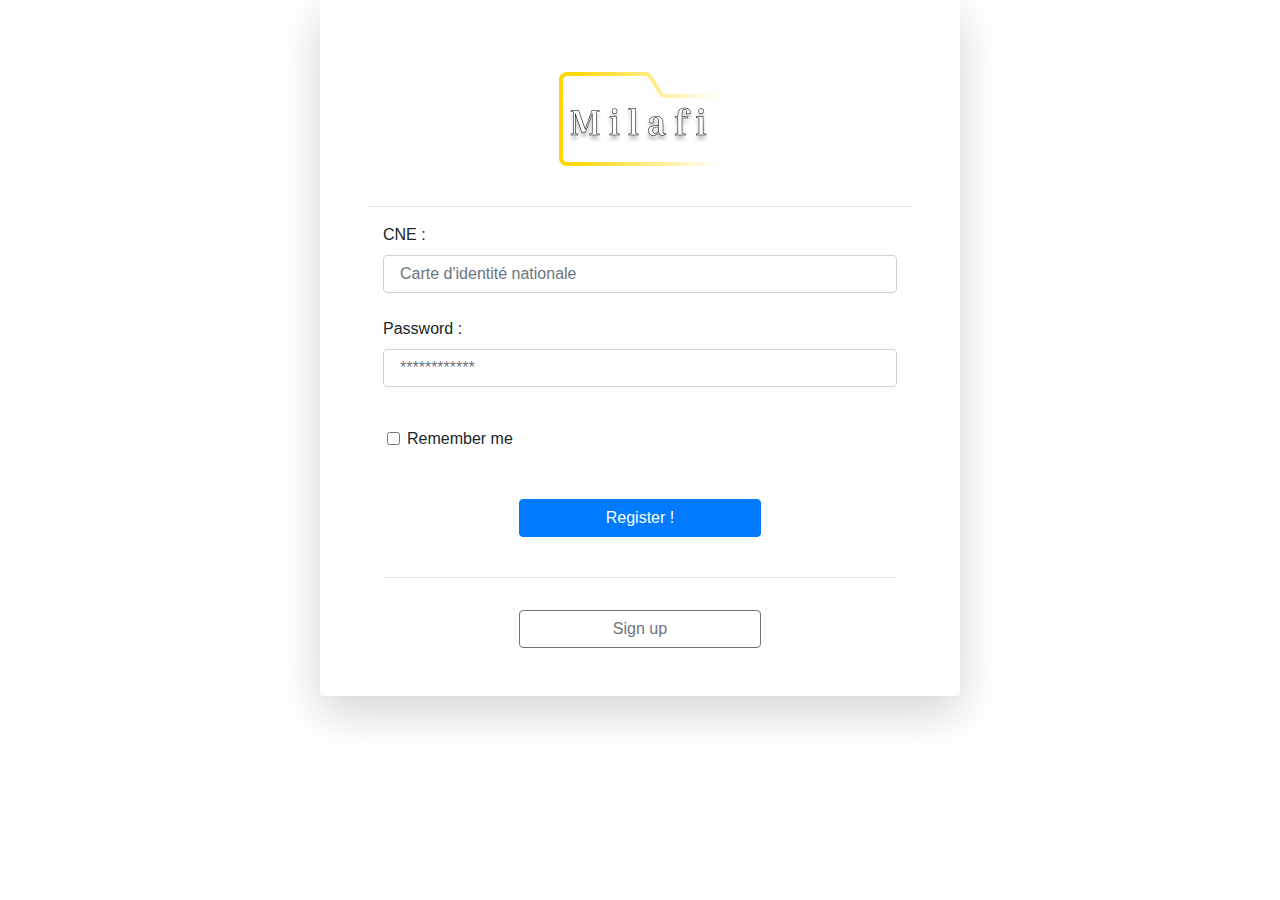
==== auth/login.html @ 693c998b "adding milafi file" ====
<!DOCTYPE html>
<html lang="en">
<head>
    <meta charset="UTF-8">
    <meta http-equiv="X-UA-Compatible" content="IE=edge">
    <meta name="viewport" content="width=device-width, initial-scale=1.0">
    <title>Milafi</title>
    <link rel="stylesheet" href="../bootstrap-4.3.1-dist/css/bootstrap.min.css">
    <link rel="stylesheet" href="/src/style.css">
</head>
<body>
    <main class="container shadow-lg rounded p-5  col-lg-6 col-xg-2">
        <section class="mb-3 d-flex justify-content-center p-4">
            <img class="" src="../img/logo.png" alt="">
        </section>
        <hr>
        <section class="">
            <form class="col" action="">
                <label class="col-xl-6 col-form-label p-0 mb-2 " for="cne">CNE :</label>
                <input class="form-control col-form-label mb-4  pl-3 p-1" type="text" placeholder="Carte d'identité nationale" required>
                <label class="col-12 col-form-label p-0 mb-2" for="cne">Password :</label>
                <input class="form-control col-form-label col-12 mb-3 pl-3 p-1" placeholder="************" type="password" minlength="8" required>
                <div class="form-check p-4">
                    <input class="form-check-input" type="checkbox" id="inline-check">
                    <label class="form-check-label " for="inline-check">Remember me</label>
                </div>
                <div class="col-12 d-flex flex-column align-content-center align-items-center justify-content-center">
                    <button type="submit" class="w-50 m-4 text-center d-flex justify-content-center btn btn-primary">Register !</button>
                </div>
                <hr>
                <div class="col-12 d-flex flex-column align-content-center align-items-center justify-content-center">
                    <a class="btn btn-outline-secondary w-50 mt-3 text-center" href="/src/sign_up.html">Sign up</a>
                </div>
            </form>
        </section>
    </main>
    <script src="../bootstrap-4.3.1-dist/js/bootstrap.min.js"></script>
</body>
</html>
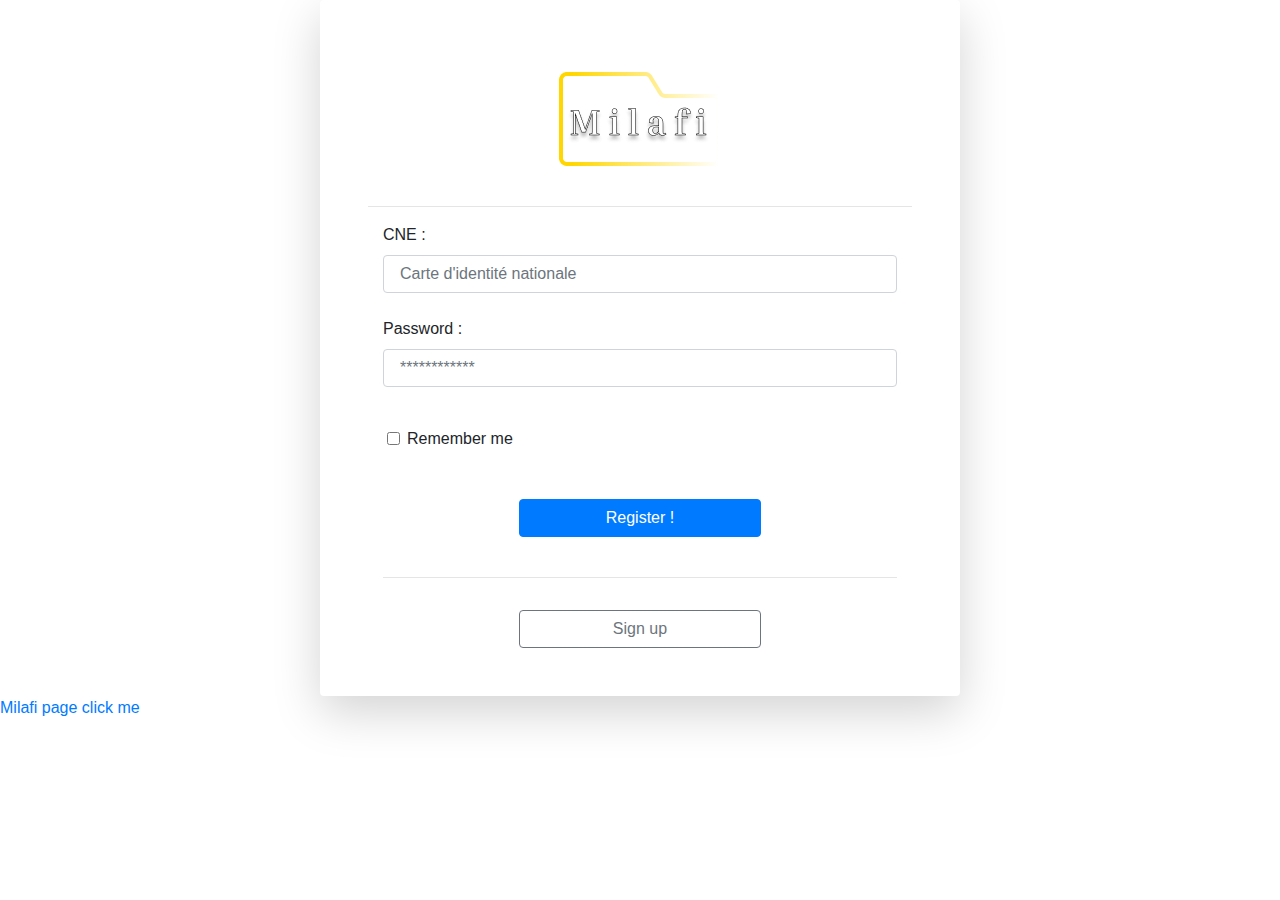
==== commit 84fdd901: "add buttton to navigte through milafi page" ====
--- a/auth/login.html
+++ b/auth/login.html
@@ -29,11 +29,12 @@
                 </div>
                 <hr>
                 <div class="col-12 d-flex flex-column align-content-center align-items-center justify-content-center">
-                    <a class="btn btn-outline-secondary w-50 mt-3 text-center" href="/src/sign_up.html">Sign up</a>
+                    <a class="btn btn-outline-secondary w-50 mt-3 text-center" href="/auth/sign_up.html">Sign up</a>
                 </div>
             </form>
         </section>
     </main>
+    <a href="/Milafi/milafi.html">Milafi page click me</a>
     <script src="../bootstrap-4.3.1-dist/js/bootstrap.min.js"></script>
 </body>
 </html>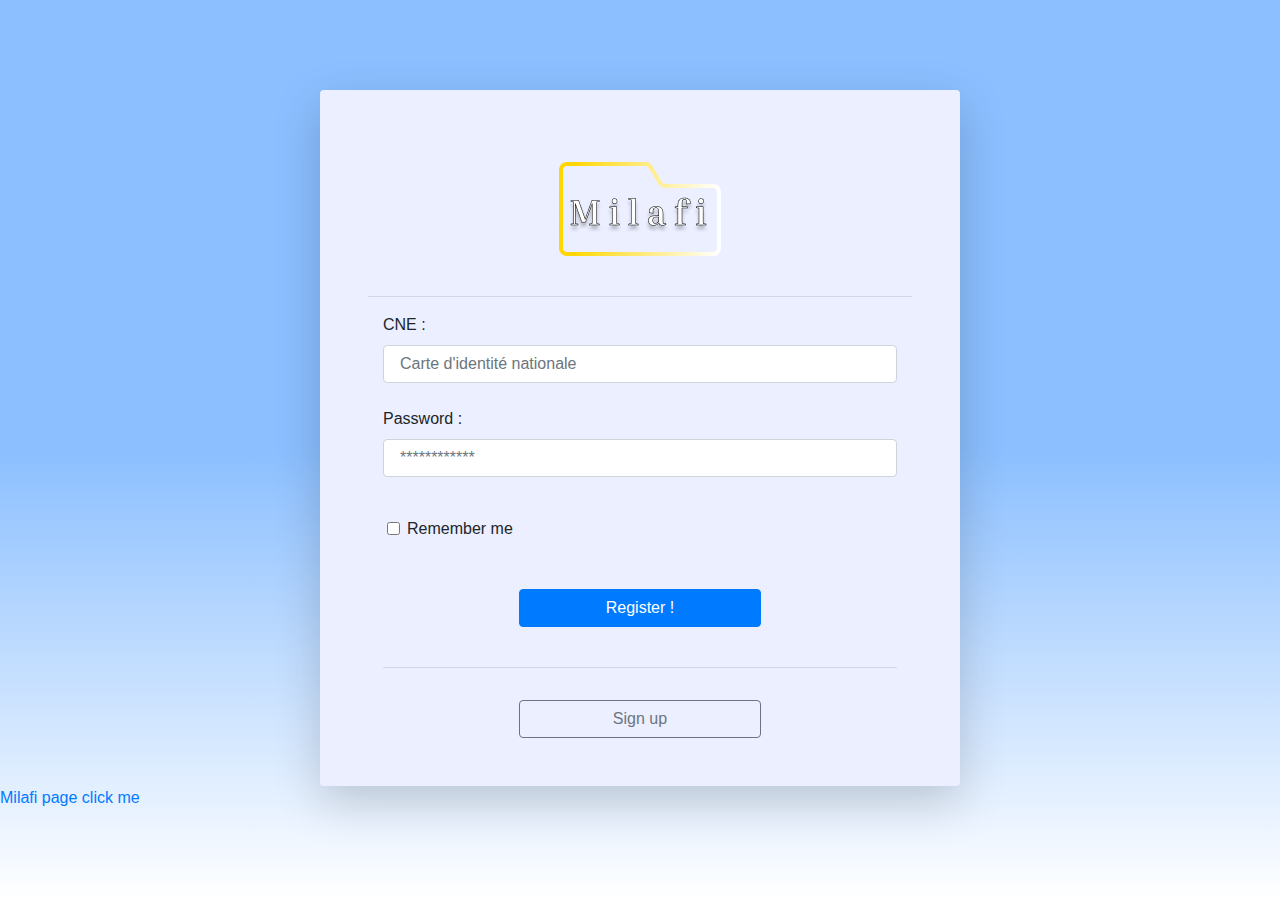
==== commit f3207697: "fix file style.css" ====
--- a/auth/login.html
+++ b/auth/login.html
@@ -6,7 +6,7 @@
     <meta name="viewport" content="width=device-width, initial-scale=1.0">
     <title>Milafi</title>
     <link rel="stylesheet" href="../bootstrap-4.3.1-dist/css/bootstrap.min.css">
-    <link rel="stylesheet" href="/src/style.css">
+    <link rel="stylesheet" href="/auth/style.css">
 </head>
 <body>
     <main class="container shadow-lg rounded p-5  col-lg-6 col-xg-2">
--- a/auth/style.css
+++ b/auth/style.css
@@ -0,0 +1,122 @@
+/* :root {
+    box-sizing: border-box;
+    max-height: 100vh;
+    overflow: hidden;
+    font-size: 1.25em;
+}
+*,
+::before,
+::after {
+    box-sizing: inherit;
+    margin: 0;
+    padding: 0;
+}
+body {
+    display: flex;
+    justify-content: center;
+    align-items: center;
+    height: 100vh;
+    background: rgb(139,191,255);
+    background: linear-gradient(180deg, rgba(139,191,255,1) 50%, rgba(255,255,255,1) 100%);
+    
+}
+
+body * + * {
+    margin-top: 3.5em;
+
+}
+
+.container {
+    background-color: #272932;
+    position: fixed;
+    min-width: 28vw;
+    max-height: 85vh;
+    border: 1px solid black;
+    border-radius: 6px;
+    padding: 4em;
+}
+
+.auth{
+    font-size: 1.2em;
+    list-style: none;
+    display: table;
+    width: 100%;
+    border-bottom: 1px solid white;
+    padding-bottom: 1.5em;
+}
+
+.auth > a{
+    color: white;
+    display: table-cell;
+    width: auto;
+    text-align: center;
+    text-decoration: 0;
+    font-weight: bold;
+    border-radius: 6px;
+
+}
+img{
+    display: block;
+    margin:  auto;
+}
+label, input{
+    margin: 0;
+}
+input{
+    margin-bottom: 3.5em;
+}
+label{
+    font-weight: bold;
+    display: block;
+    margin-bottom: 1.5em;
+    color: white;
+}
+input[type="password"],
+input[type="text"] {
+    width: 100%;
+    padding: .45em;
+    font-size: 1em;
+    border-radius: 6px;
+    border: 1px solid black;
+    outline: 0;
+    
+}
+.login_form{
+    width: 100%;
+    display: flex;
+    flex-direction:column;
+
+}
+.center{
+    margin: 0;
+    text-align: center;
+}
+input[type='submit'] {
+    margin-top: 1.5em;
+    width: 50%;
+    border-radius: 6px;
+    border: 1px solid black;
+    padding: .25em;
+    text-align: center;
+    font-size: inherit;
+    font-weight: bold;
+    color: #272932;
+    background: rgb(139,191,255);
+    background: linear-gradient(90deg, rgba(139,191,255,1) 50%, rgba(255,255,255,1) 100%);
+    
+}
+
+ */
+body {
+    min-height: 100vh;
+    display: flex;
+    flex-direction: column;
+    min-width: 100vw;
+    justify-content: center;
+    background: rgb(139,191,255);
+    background: linear-gradient(180deg, rgba(139,191,255,1) 50%, rgba(255,255,255,1) 100%);
+
+}
+main {
+    background-color: #ebefff;
+}
